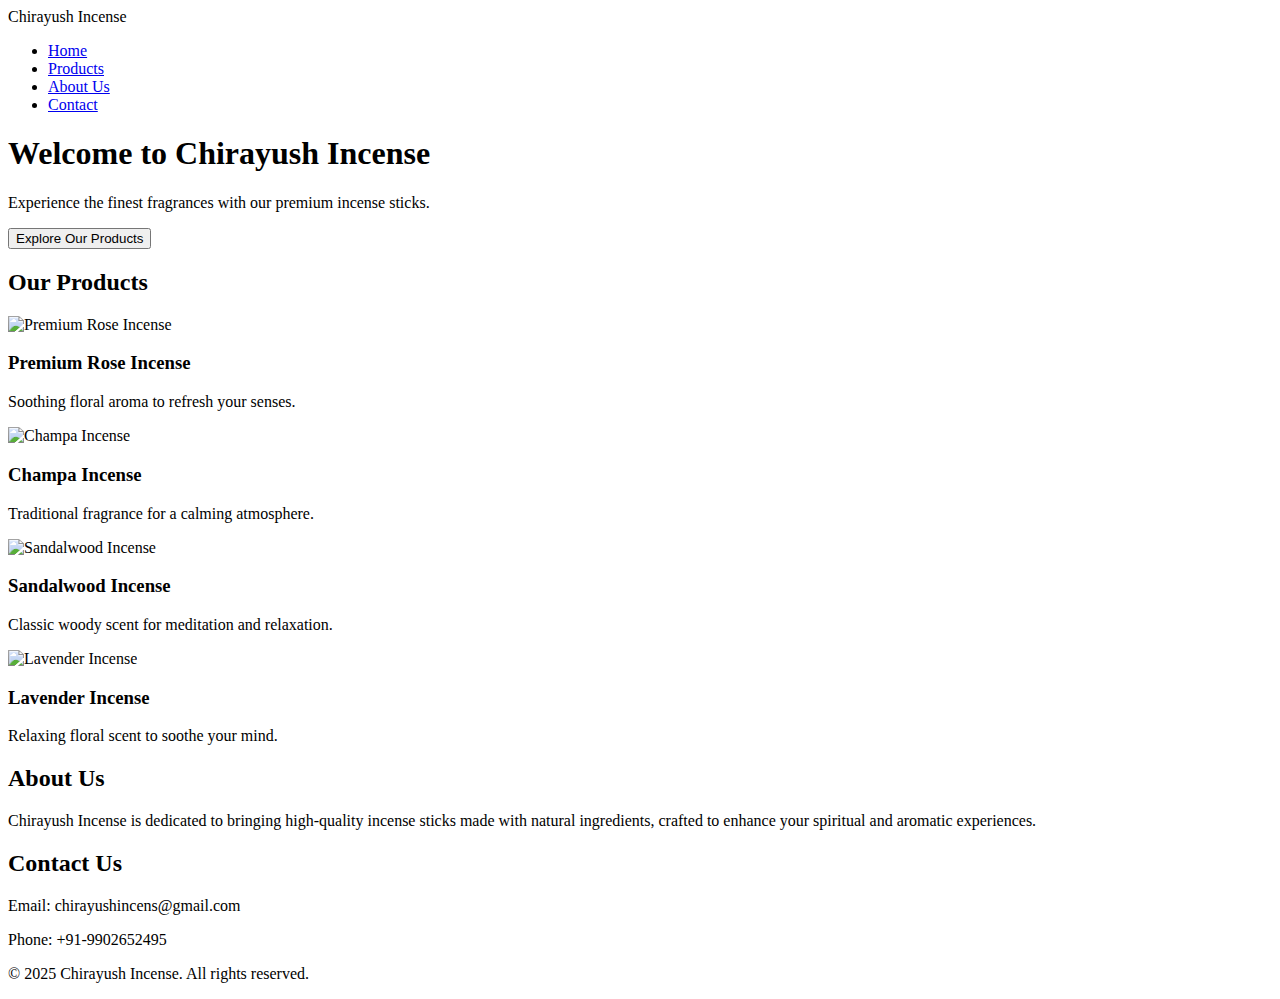
==== index.html @ 6706c329 "Update index.html" ====
<!DOCTYPE html><html lang="en">
<head>
    <meta charset="UTF-8">
    <meta name="viewport" content="width=device-width, initial-scale=1.0">
    <title>Chirayush Incense</title>
    <link rel="stylesheet" href="styles.css">
    <script defer src="script.js"></script>
</head>
<body>
    <header>
        <div class="logo">Chirayush Incense</div>
        <nav>
            <ul>
                <li><a href="#home">Home</a></li>
                <li><a href="#products">Products</a></li>
                <li><a href="#about">About Us</a></li>
                <li><a href="#contact">Contact</a></li>
            </ul>
        </nav>
    </header><section id="home" class="hero">
    <h1>Welcome to Chirayush Incense</h1>
    <p>Experience the finest fragrances with our premium incense sticks.</p>
    <button onclick="scrollToSection('products')">Explore Our Products</button>
</section>

<section id="products" class="products">
    <h2>Our Products</h2>
    <div class="product-grid">
        <div class="product">
            <img src="rose.jpg" alt="Premium Rose Incense">
            <h3>Premium Rose Incense</h3>
            <p>Soothing floral aroma to refresh your senses.</p>
        </div>
        <div class="product">
            <img src="champa.jpg" alt="Champa Incense">
            <h3>Champa Incense</h3>
            <p>Traditional fragrance for a calming atmosphere.</p>
        </div>
        <div class="product">
            <img src="sandalwood.jpg" alt="Sandalwood Incense">
            <h3>Sandalwood Incense</h3>
            <p>Classic woody scent for meditation and relaxation.</p>
        </div>
        <div class="product">
            <img src="lavender.jpg" alt="Lavender Incense">
            <h3>Lavender Incense</h3>
            <p>Relaxing floral scent to soothe your mind.</p>
        </div>
    </div>
</section>

<section id="about" class="about">
    <h2>About Us</h2>
    <p>Chirayush Incense is dedicated to bringing high-quality incense sticks made with natural ingredients, crafted to enhance your spiritual and aromatic experiences.</p>
</section>

<section id="contact" class="contact">
    <h2>Contact Us</h2>
    <p>Email: chirayushincens@gmail.com</p>
    <p>Phone: +91-9902652495</p>
</section>

<footer>
    <p>&copy; 2025 Chirayush Incense. All rights reserved.</p>
</footer>
<script src="script.js"></script>
</body>
</html>
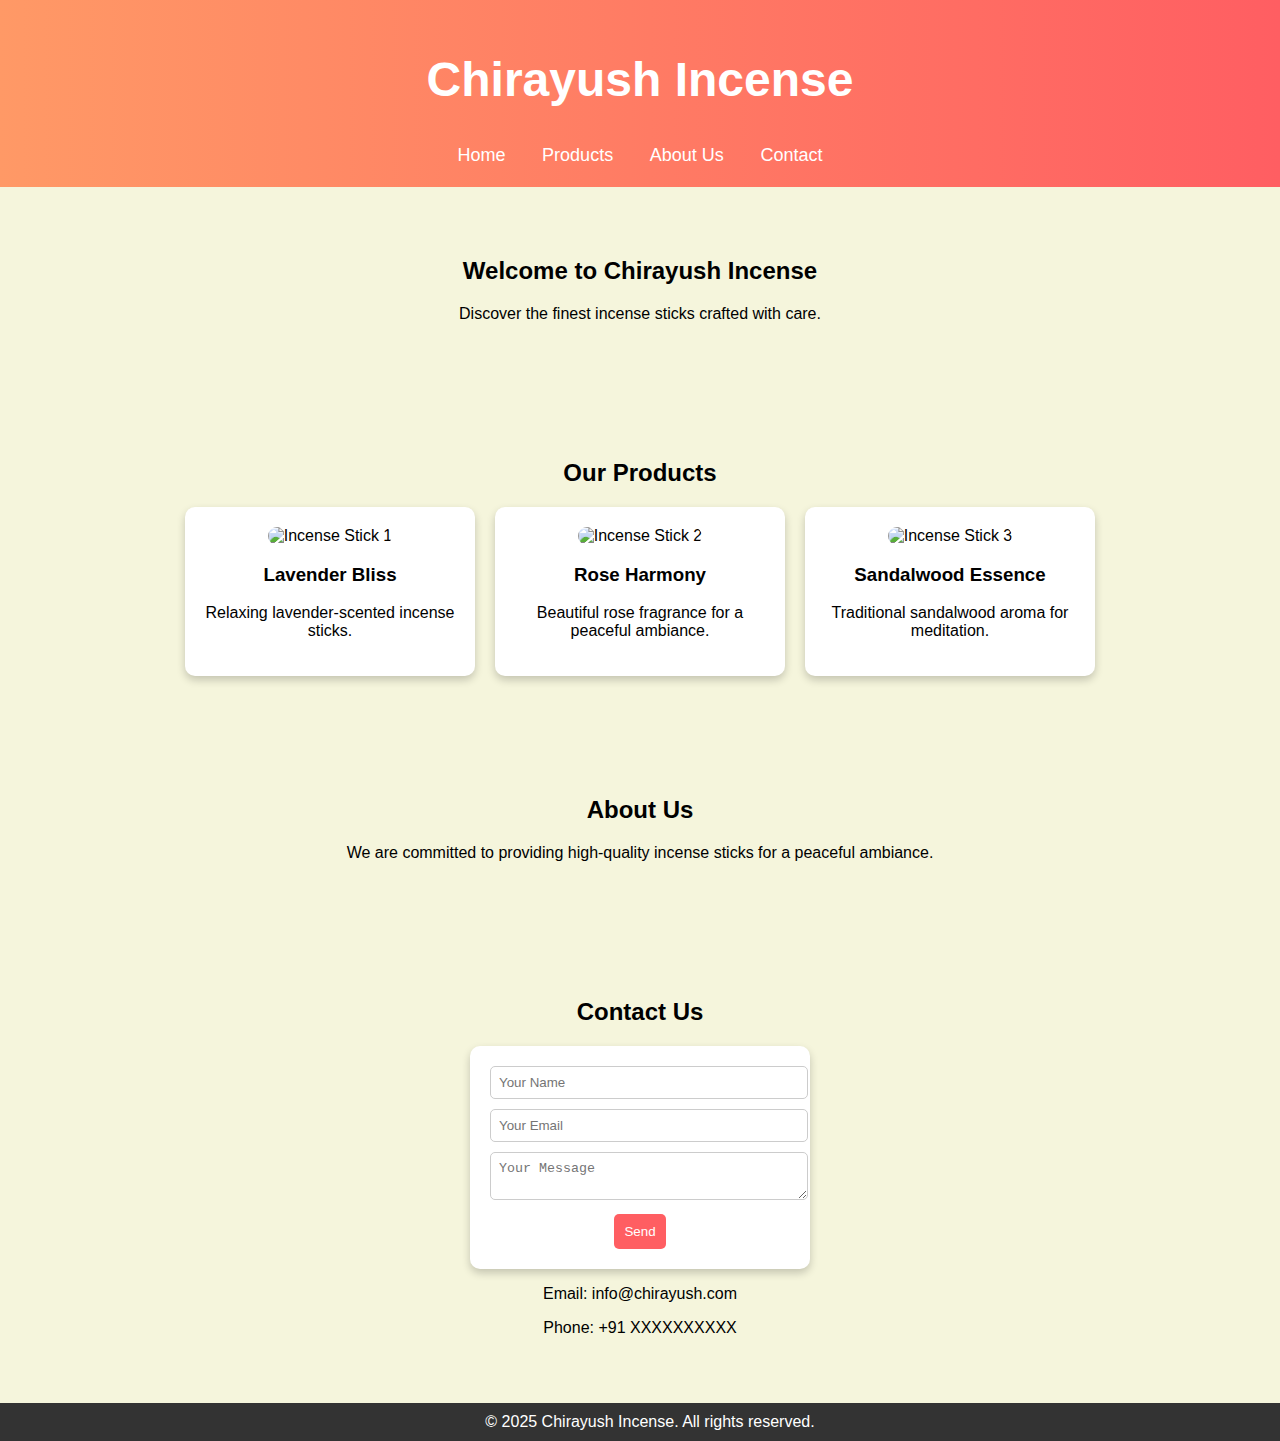
==== commit f4f7da7e: "Update index.html" ====
--- a/index.html
+++ b/index.html
@@ -3,66 +3,134 @@
     <meta charset="UTF-8">
     <meta name="viewport" content="width=device-width, initial-scale=1.0">
     <title>Chirayush Incense</title>
-    <link rel="stylesheet" href="styles.css">
-    <script defer src="script.js"></script>
+    <style>
+        body {
+            font-family: Arial, sans-serif;
+            margin: 0;
+            padding: 0;
+            text-align: center;
+            background-color: #f5f5dc;
+        }
+        header {
+            background: linear-gradient(to right, #ff9966, #ff5e62);
+            color: white;
+            padding: 20px;
+            font-size: 24px;
+        }
+        nav a {
+            margin: 0 15px;
+            text-decoration: none;
+            color: white;
+            font-size: 18px;
+        }
+        section {
+            padding: 50px;
+        }
+        .products {
+            display: flex;
+            justify-content: center;
+            flex-wrap: wrap;
+            gap: 20px;
+        }
+        .product {
+            background: white;
+            padding: 20px;
+            border-radius: 10px;
+            box-shadow: 0px 4px 8px rgba(0, 0, 0, 0.2);
+            width: 250px;
+        }
+        .product img {
+            width: 100%;
+            border-radius: 10px;
+        }
+        form {
+            background: white;
+            padding: 20px;
+            border-radius: 10px;
+            width: 300px;
+            margin: auto;
+            box-shadow: 0px 4px 8px rgba(0, 0, 0, 0.2);
+        }
+        input, textarea {
+            width: 100%;
+            margin-bottom: 10px;
+            padding: 8px;
+            border: 1px solid #ccc;
+            border-radius: 5px;
+        }
+        button {
+            background-color: #ff5e62;
+            color: white;
+            padding: 10px;
+            border: none;
+            border-radius: 5px;
+            cursor: pointer;
+        }
+        footer {
+            background-color: #333;
+            color: white;
+            padding: 10px;
+            position: relative;
+            bottom: 0;
+            width: 100%;
+        }
+    </style>
 </head>
 <body>
     <header>
-        <div class="logo">Chirayush Incense</div>
+        <h1>Chirayush Incense</h1>
         <nav>
-            <ul>
-                <li><a href="#home">Home</a></li>
-                <li><a href="#products">Products</a></li>
-                <li><a href="#about">About Us</a></li>
-                <li><a href="#contact">Contact</a></li>
-            </ul>
+            <a href="#home">Home</a>
+            <a href="#products">Products</a>
+            <a href="#about">About Us</a>
+            <a href="#contact">Contact</a>
         </nav>
-    </header><section id="home" class="hero">
-    <h1>Welcome to Chirayush Incense</h1>
-    <p>Experience the finest fragrances with our premium incense sticks.</p>
-    <button onclick="scrollToSection('products')">Explore Our Products</button>
+    </header><section id="home">
+    <h2>Welcome to Chirayush Incense</h2>
+    <p>Discover the finest incense sticks crafted with care.</p>
 </section>
 
-<section id="products" class="products">
+<section id="products">
     <h2>Our Products</h2>
-    <div class="product-grid">
+    <div class="products">
         <div class="product">
-            <img src="rose.jpg" alt="Premium Rose Incense">
-            <h3>Premium Rose Incense</h3>
-            <p>Soothing floral aroma to refresh your senses.</p>
+            <img src="https://via.placeholder.com/250" alt="Incense Stick 1">
+            <h3>Lavender Bliss</h3>
+            <p>Relaxing lavender-scented incense sticks.</p>
         </div>
         <div class="product">
-            <img src="champa.jpg" alt="Champa Incense">
-            <h3>Champa Incense</h3>
-            <p>Traditional fragrance for a calming atmosphere.</p>
+            <img src="https://via.placeholder.com/250" alt="Incense Stick 2">
+            <h3>Rose Harmony</h3>
+            <p>Beautiful rose fragrance for a peaceful ambiance.</p>
         </div>
         <div class="product">
-            <img src="sandalwood.jpg" alt="Sandalwood Incense">
-            <h3>Sandalwood Incense</h3>
-            <p>Classic woody scent for meditation and relaxation.</p>
-        </div>
-        <div class="product">
-            <img src="lavender.jpg" alt="Lavender Incense">
-            <h3>Lavender Incense</h3>
-            <p>Relaxing floral scent to soothe your mind.</p>
+            <img src="https://via.placeholder.com/250" alt="Incense Stick 3">
+            <h3>Sandalwood Essence</h3>
+            <p>Traditional sandalwood aroma for meditation.</p>
         </div>
     </div>
 </section>
 
-<section id="about" class="about">
+<section id="about">
     <h2>About Us</h2>
-    <p>Chirayush Incense is dedicated to bringing high-quality incense sticks made with natural ingredients, crafted to enhance your spiritual and aromatic experiences.</p>
+    <p>We are committed to providing high-quality incense sticks for a peaceful ambiance.</p>
 </section>
 
-<section id="contact" class="contact">
+<section id="contact">
     <h2>Contact Us</h2>
-    <p>Email: chirayushincens@gmail.com</p>
-    <p>Phone: +91-9902652495</p>
+    <form>
+        <input type="text" name="name" placeholder="Your Name" required>
+        <input type="email" name="email" placeholder="Your Email" required>
+        <textarea name="message" placeholder="Your Message" required></textarea>
+        <button type="submit">Send</button>
+    </form>
+    <p>Email: info@chirayush.com</p>
+    <p>Phone: +91 XXXXXXXXXX</p>
 </section>
 
 <footer>
-    <p>&copy; 2025 Chirayush Incense. All rights reserved.</p>
+    &copy; 2025 Chirayush Incense. All rights reserved.
 </footer>
-<script src="script.js"></script>
+
 </body>
 </html>
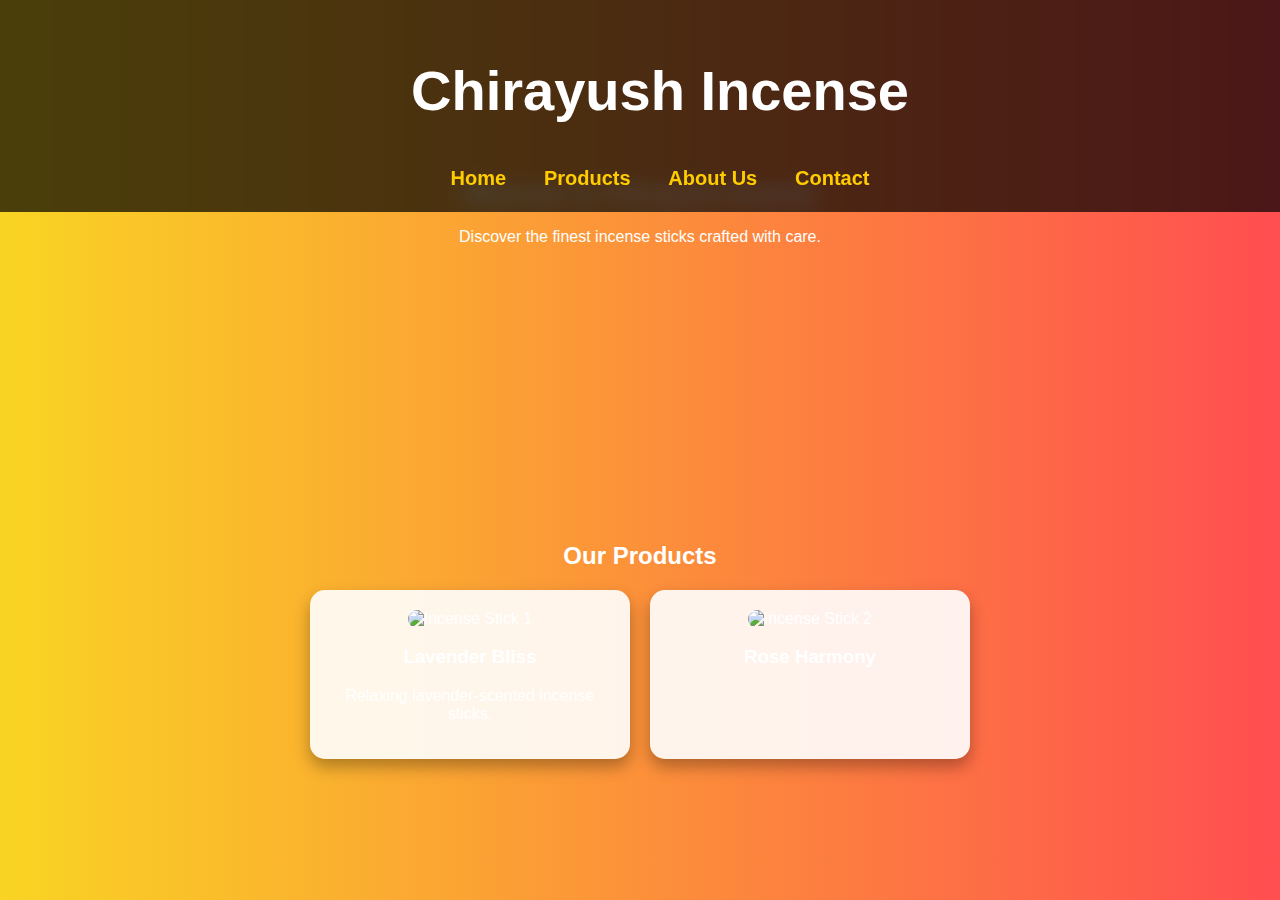
==== commit 5a955c8c: "Update index.html" ====
--- a/index.html
+++ b/index.html
@@ -1,30 +1,49 @@
-<!DOCTYPE html><html lang="en">
+<!DOCTYPE html>
+<html lang="en">
 <head>
     <meta charset="UTF-8">
     <meta name="viewport" content="width=device-width, initial-scale=1.0">
     <title>Chirayush Incense</title>
     <style>
         body {
-            font-family: Arial, sans-serif;
+            font-family: 'Poppins', sans-serif;
             margin: 0;
             padding: 0;
             text-align: center;
-            background-color: #f5f5dc;
+            background: linear-gradient(to right, #f9d423, #ff4e50);
+            animation: fadeIn 1s ease-in;
+        }
+        @keyframes fadeIn {
+            from { opacity: 0; }
+            to { opacity: 1; }
         }
         header {
-            background: linear-gradient(to right, #ff9966, #ff5e62);
+            background: rgba(0, 0, 0, 0.7);
             color: white;
             padding: 20px;
-            font-size: 24px;
+            font-size: 28px;
+            position: fixed;
+            width: 100%;
+            top: 0;
+            z-index: 1000;
+            backdrop-filter: blur(10px);
         }
         nav a {
             margin: 0 15px;
             text-decoration: none;
-            color: white;
-            font-size: 18px;
+            color: #ffcc00;
+            font-size: 20px;
+            font-weight: bold;
+            transition: color 0.3s, transform 0.3s;
+        }
+        nav a:hover {
+            color: #fff;
+            transform: scale(1.1);
         }
         section {
-            padding: 50px;
+            padding: 100px 50px;
+            margin-top: 60px;
+            color: white;
         }
         .products {
             display: flex;
@@ -33,43 +52,59 @@
             gap: 20px;
         }
         .product {
-            background: white;
+            background: rgba(255, 255, 255, 0.9);
             padding: 20px;
-            border-radius: 10px;
-            box-shadow: 0px 4px 8px rgba(0, 0, 0, 0.2);
-            width: 250px;
+            border-radius: 15px;
+            box-shadow: 0px 8px 16px rgba(0, 0, 0, 0.3);
+            width: 280px;
+            transition: transform 0.3s ease-in-out;
+        }
+        .product:hover {
+            transform: scale(1.1) rotate(2deg);
         }
         .product img {
             width: 100%;
-            border-radius: 10px;
+            border-radius: 15px;
         }
         form {
-            background: white;
-            padding: 20px;
-            border-radius: 10px;
-            width: 300px;
+            background: rgba(255, 255, 255, 0.9);
+            padding: 30px;
+            border-radius: 15px;
+            width: 350px;
             margin: auto;
-            box-shadow: 0px 4px 8px rgba(0, 0, 0, 0.2);
+            box-shadow: 0px 8px 16px rgba(0, 0, 0, 0.3);
+            animation: slideUp 1s ease-in-out;
+        }
+        @keyframes slideUp {
+            from { transform: translateY(50px); opacity: 0; }
+            to { transform: translateY(0); opacity: 1; }
         }
         input, textarea {
             width: 100%;
-            margin-bottom: 10px;
-            padding: 8px;
-            border: 1px solid #ccc;
-            border-radius: 5px;
+            margin-bottom: 15px;
+            padding: 10px;
+            border: 2px solid #ffcc00;
+            border-radius: 10px;
         }
         button {
-            background-color: #ff5e62;
+            background-color: #ffcc00;
+            color: black;
+            padding: 12px;
+            border: none;
+            border-radius: 10px;
+            cursor: pointer;
+            font-weight: bold;
+            transition: background 0.3s, transform 0.2s;
+        }
+        button:hover {
+            background-color: #ff4e50;
             color: white;
-            padding: 10px;
-            border: none;
-            border-radius: 5px;
-            cursor: pointer;
+            transform: scale(1.05);
         }
         footer {
-            background-color: #333;
+            background-color: rgba(0, 0, 0, 0.8);
             color: white;
-            padding: 10px;
+            padding: 15px;
             position: relative;
             bottom: 0;
             width: 100%;
@@ -85,52 +120,21 @@
             <a href="#about">About Us</a>
             <a href="#contact">Contact</a>
         </nav>
-    </header><section id="home">
-    <h2>Welcome to Chirayush Incense</h2>
-    <p>Discover the finest incense sticks crafted with care.</p>
-</section>
-
-<section id="products">
-    <h2>Our Products</h2>
-    <div class="products">
-        <div class="product">
-            <img src="https://via.placeholder.com/250" alt="Incense Stick 1">
-            <h3>Lavender Bliss</h3>
-            <p>Relaxing lavender-scented incense sticks.</p>
-        </div>
-        <div class="product">
-            <img src="https://via.placeholder.com/250" alt="Incense Stick 2">
-            <h3>Rose Harmony</h3>
-            <p>Beautiful rose fragrance for a peaceful ambiance.</p>
-        </div>
-        <div class="product">
-            <img src="https://via.placeholder.com/250" alt="Incense Stick 3">
-            <h3>Sandalwood Essence</h3>
-            <p>Traditional sandalwood aroma for meditation.</p>
-        </div>
-    </div>
-</section>
-
-<section id="about">
-    <h2>About Us</h2>
-    <p>We are committed to providing high-quality incense sticks for a peaceful ambiance.</p>
-</section>
-
-<section id="contact">
-    <h2>Contact Us</h2>
-    <form>
-        <input type="text" name="name" placeholder="Your Name" required>
-        <input type="email" name="email" placeholder="Your Email" required>
-        <textarea name="message" placeholder="Your Message" required></textarea>
-        <button type="submit">Send</button>
-    </form>
-    <p>Email: info@chirayush.com</p>
-    <p>Phone: +91 XXXXXXXXXX</p>
-</section>
-
-<footer>
-    &copy; 2025 Chirayush Incense. All rights reserved.
-</footer>
-
-</body>
-</html>
+    </header>
+    
+    <section id="home">
+        <h2>Welcome to Chirayush Incense</h2>
+        <p>Discover the finest incense sticks crafted with care.</p>
+    </section>
+    
+    <section id="products">
+        <h2>Our Products</h2>
+        <div class="products">
+            <div class="product">
+                <img src="https://via.placeholder.com/280" alt="Incense Stick 1">
+                <h3>Lavender Bliss</h3>
+                <p>Relaxing lavender-scented incense sticks.</p>
+            </div>
+            <div class="product">
+                <img src="https://via.placeholder.com/280" alt="Incense Stick 2">
+                <h3>Rose Harmony</h3>
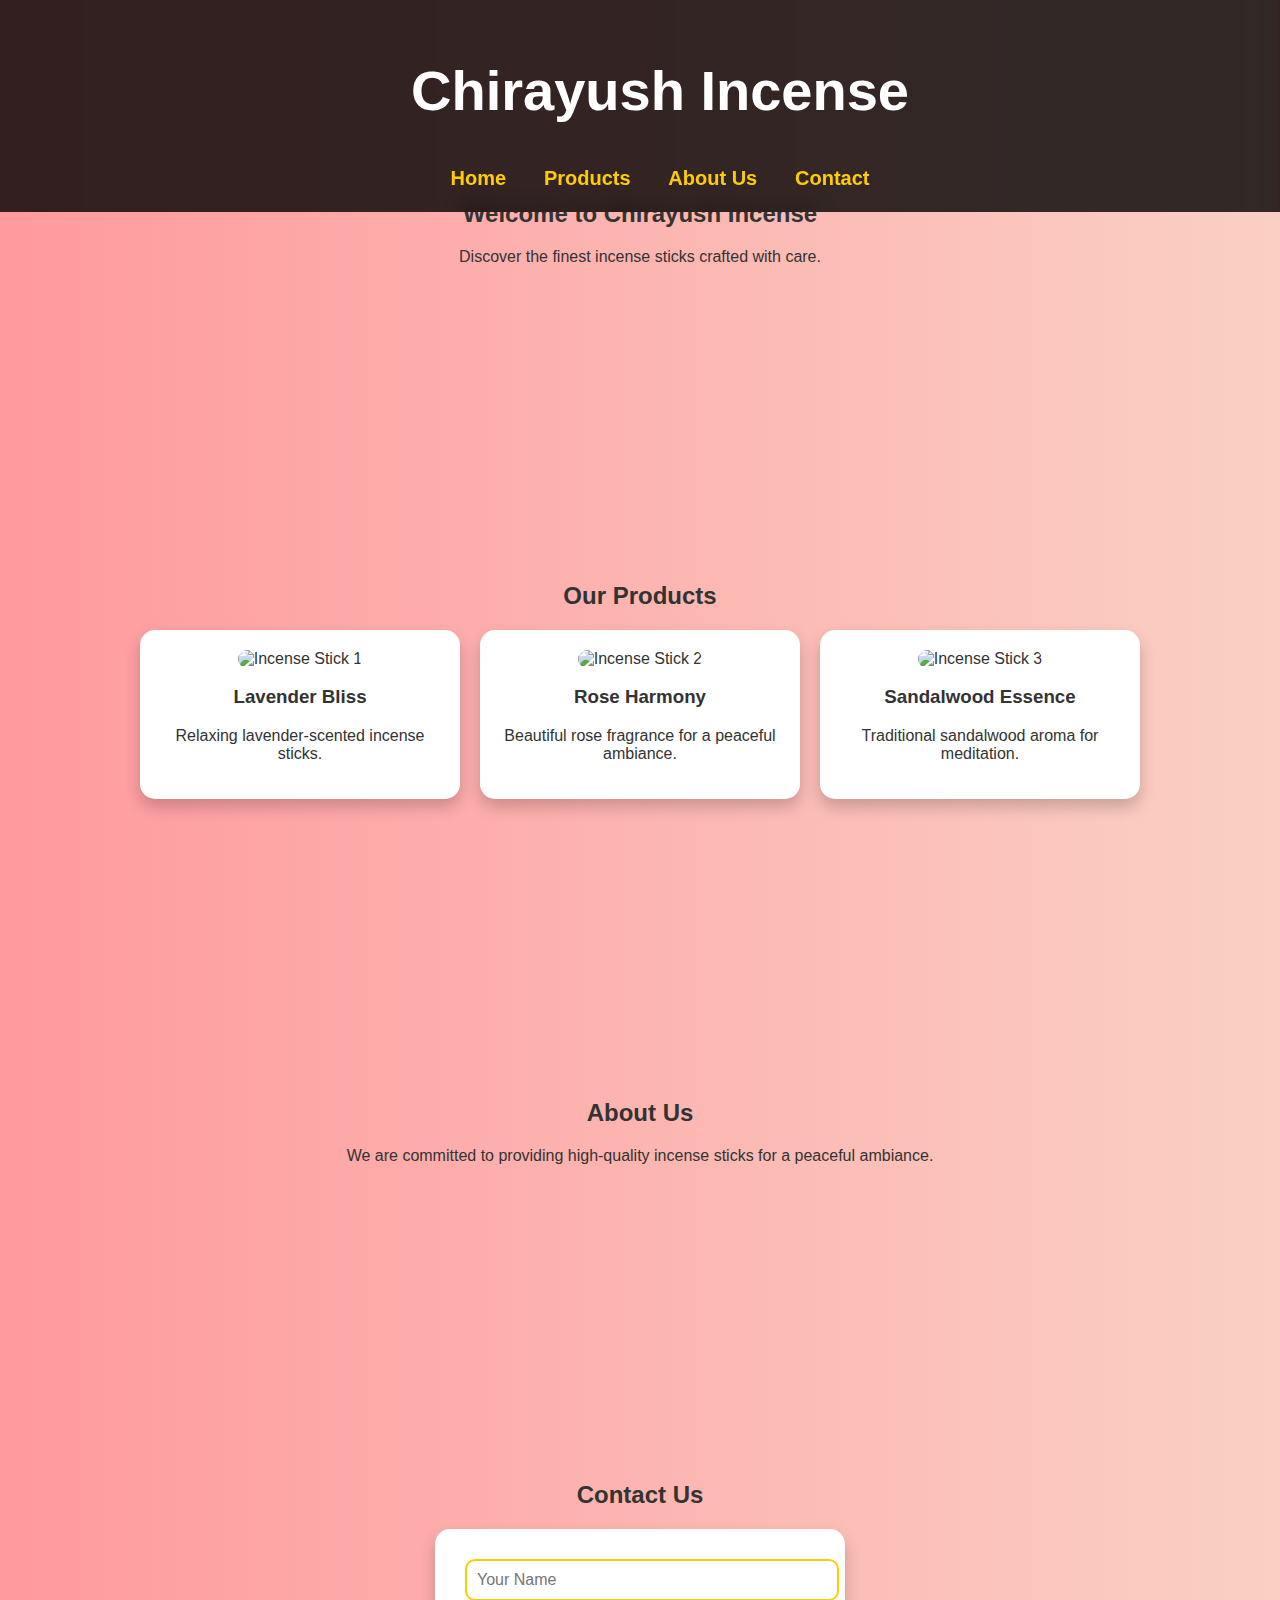
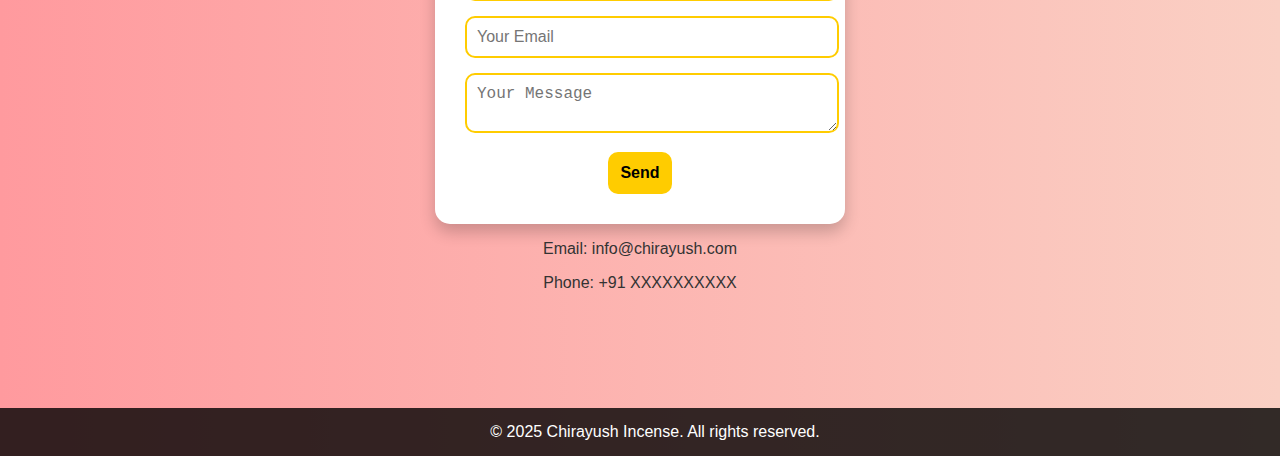
==== commit 9ef12865: "Update index.html" ====
--- a/index.html
+++ b/index.html
@@ -1,5 +1,4 @@
-<!DOCTYPE html>
-<html lang="en">
+<!DOCTYPE html><html lang="en">
 <head>
     <meta charset="UTF-8">
     <meta name="viewport" content="width=device-width, initial-scale=1.0">
@@ -10,15 +9,11 @@
             margin: 0;
             padding: 0;
             text-align: center;
-            background: linear-gradient(to right, #f9d423, #ff4e50);
-            animation: fadeIn 1s ease-in;
-        }
-        @keyframes fadeIn {
-            from { opacity: 0; }
-            to { opacity: 1; }
+            background: linear-gradient(to right, #ff9a9e, #fad0c4);
+            color: #333;
         }
         header {
-            background: rgba(0, 0, 0, 0.7);
+            background: rgba(0, 0, 0, 0.8);
             color: white;
             padding: 20px;
             font-size: 28px;
@@ -42,8 +37,7 @@
         }
         section {
             padding: 100px 50px;
-            margin-top: 60px;
-            color: white;
+            margin-top: 80px;
         }
         .products {
             display: flex;
@@ -52,32 +46,27 @@
             gap: 20px;
         }
         .product {
-            background: rgba(255, 255, 255, 0.9);
+            background: white;
             padding: 20px;
             border-radius: 15px;
-            box-shadow: 0px 8px 16px rgba(0, 0, 0, 0.3);
+            box-shadow: 0px 8px 16px rgba(0, 0, 0, 0.2);
             width: 280px;
             transition: transform 0.3s ease-in-out;
         }
         .product:hover {
-            transform: scale(1.1) rotate(2deg);
+            transform: scale(1.1);
         }
         .product img {
             width: 100%;
-            border-radius: 15px;
+            border-radius: 10px;
         }
         form {
-            background: rgba(255, 255, 255, 0.9);
+            background: white;
             padding: 30px;
             border-radius: 15px;
             width: 350px;
             margin: auto;
-            box-shadow: 0px 8px 16px rgba(0, 0, 0, 0.3);
-            animation: slideUp 1s ease-in-out;
-        }
-        @keyframes slideUp {
-            from { transform: translateY(50px); opacity: 0; }
-            to { transform: translateY(0); opacity: 1; }
+            box-shadow: 0px 8px 16px rgba(0, 0, 0, 0.2);
         }
         input, textarea {
             width: 100%;
@@ -85,6 +74,7 @@
             padding: 10px;
             border: 2px solid #ffcc00;
             border-radius: 10px;
+            font-size: 16px;
         }
         button {
             background-color: #ffcc00;
@@ -93,6 +83,7 @@
             border: none;
             border-radius: 10px;
             cursor: pointer;
+            font-size: 16px;
             font-weight: bold;
             transition: background 0.3s, transform 0.2s;
         }
@@ -120,21 +111,52 @@
             <a href="#about">About Us</a>
             <a href="#contact">Contact</a>
         </nav>
-    </header>
-    
-    <section id="home">
-        <h2>Welcome to Chirayush Incense</h2>
-        <p>Discover the finest incense sticks crafted with care.</p>
-    </section>
-    
-    <section id="products">
-        <h2>Our Products</h2>
-        <div class="products">
-            <div class="product">
-                <img src="https://via.placeholder.com/280" alt="Incense Stick 1">
-                <h3>Lavender Bliss</h3>
-                <p>Relaxing lavender-scented incense sticks.</p>
-            </div>
-            <div class="product">
-                <img src="https://via.placeholder.com/280" alt="Incense Stick 2">
-                <h3>Rose Harmony</h3>
+    </header><section id="home">
+    <h2>Welcome to Chirayush Incense</h2>
+    <p>Discover the finest incense sticks crafted with care.</p>
+</section>
+
+<section id="products">
+    <h2>Our Products</h2>
+    <div class="products">
+        <div class="product">
+            <img src="https://via.placeholder.com/280" alt="Incense Stick 1">
+            <h3>Lavender Bliss</h3>
+            <p>Relaxing lavender-scented incense sticks.</p>
+        </div>
+        <div class="product">
+            <img src="https://via.placeholder.com/280" alt="Incense Stick 2">
+            <h3>Rose Harmony</h3>
+            <p>Beautiful rose fragrance for a peaceful ambiance.</p>
+        </div>
+        <div class="product">
+            <img src="https://via.placeholder.com/280" alt="Incense Stick 3">
+            <h3>Sandalwood Essence</h3>
+            <p>Traditional sandalwood aroma for meditation.</p>
+        </div>
+    </div>
+</section>
+
+<section id="about">
+    <h2>About Us</h2>
+    <p>We are committed to providing high-quality incense sticks for a peaceful ambiance.</p>
+</section>
+
+<section id="contact">
+    <h2>Contact Us</h2>
+    <form>
+        <input type="text" name="name" placeholder="Your Name" required>
+        <input type="email" name="email" placeholder="Your Email" required>
+        <textarea name="message" placeholder="Your Message" required></textarea>
+        <button type="submit">Send</button>
+    </form>
+    <p>Email: info@chirayush.com</p>
+    <p>Phone: +91 XXXXXXXXXX</p>
+</section>
+
+<footer>
+    &copy; 2025 Chirayush Incense. All rights reserved.
+</footer>
+
+</body>
+</html>
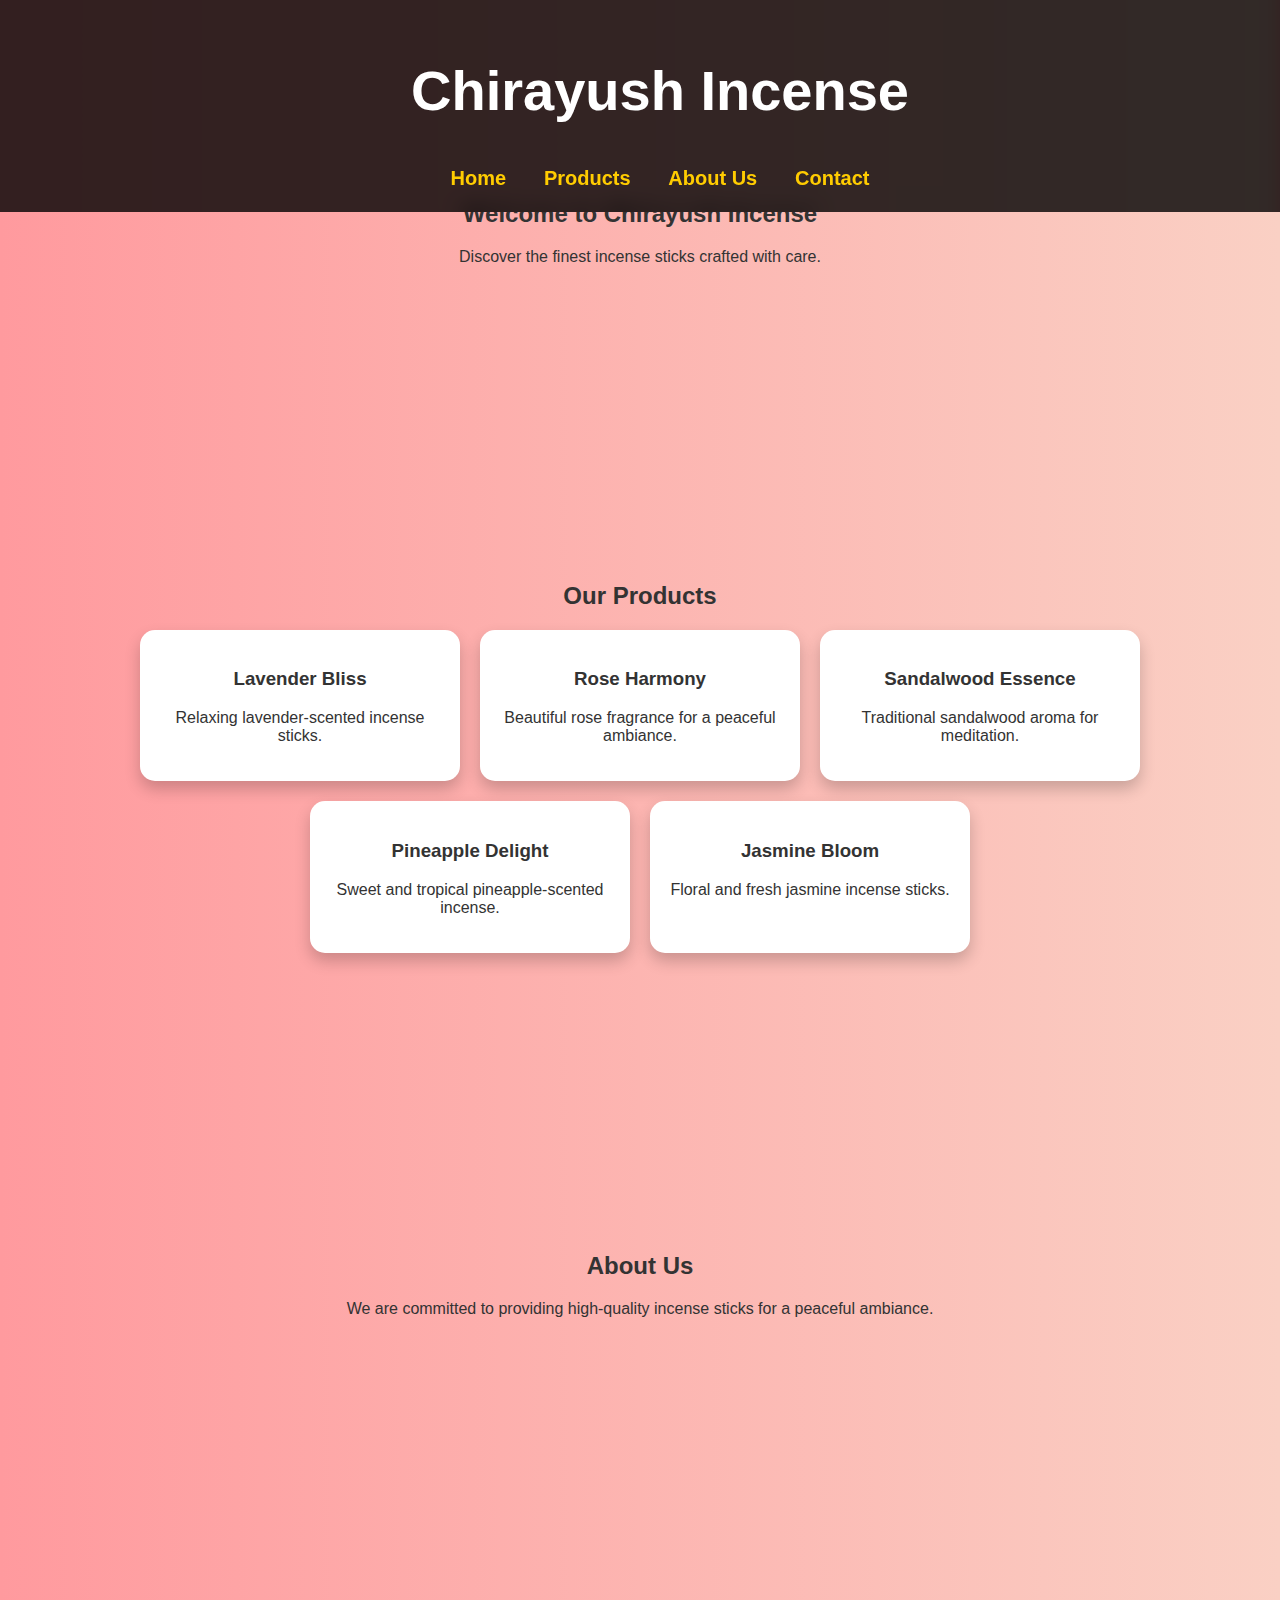
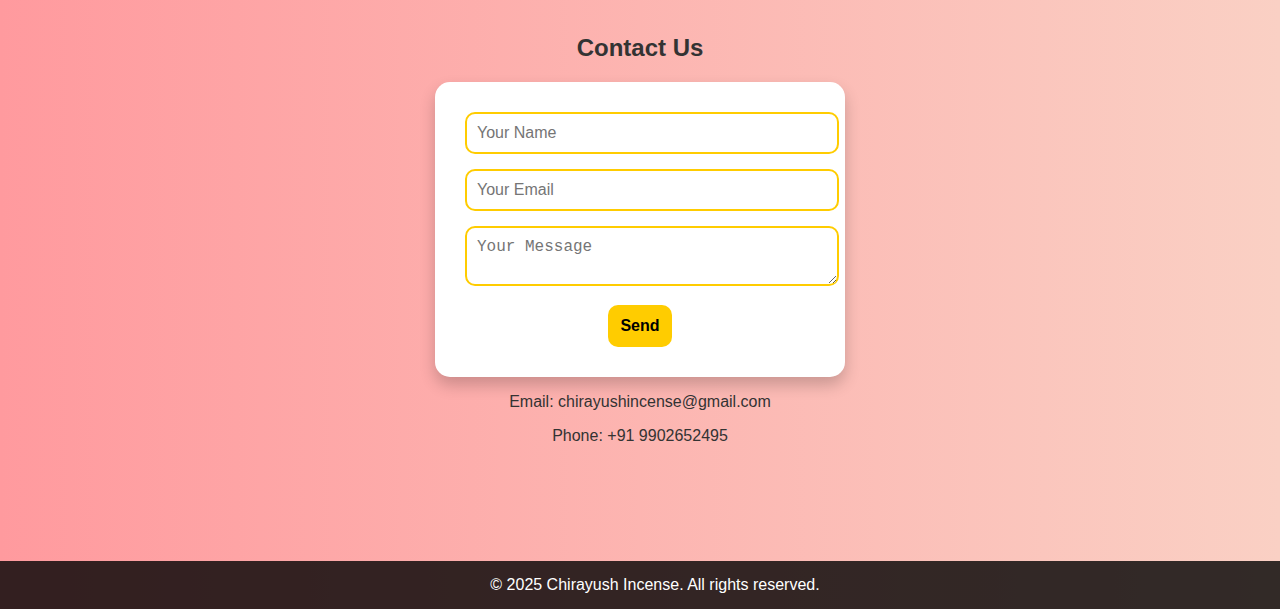
==== commit bda38be0: "Update index.html" ====
--- a/index.html
+++ b/index.html
@@ -55,10 +55,6 @@
         }
         .product:hover {
             transform: scale(1.1);
-        }
-        .product img {
-            width: 100%;
-            border-radius: 10px;
         }
         form {
             background: white;
@@ -120,19 +116,24 @@
     <h2>Our Products</h2>
     <div class="products">
         <div class="product">
-            <img src="https://via.placeholder.com/280" alt="Incense Stick 1">
             <h3>Lavender Bliss</h3>
             <p>Relaxing lavender-scented incense sticks.</p>
         </div>
         <div class="product">
-            <img src="https://via.placeholder.com/280" alt="Incense Stick 2">
             <h3>Rose Harmony</h3>
             <p>Beautiful rose fragrance for a peaceful ambiance.</p>
         </div>
         <div class="product">
-            <img src="https://via.placeholder.com/280" alt="Incense Stick 3">
             <h3>Sandalwood Essence</h3>
             <p>Traditional sandalwood aroma for meditation.</p>
+        </div>
+        <div class="product">
+            <h3>Pineapple Delight</h3>
+            <p>Sweet and tropical pineapple-scented incense.</p>
+        </div>
+        <div class="product">
+            <h3>Jasmine Bloom</h3>
+            <p>Floral and fresh jasmine incense sticks.</p>
         </div>
     </div>
 </section>
@@ -150,8 +151,8 @@
         <textarea name="message" placeholder="Your Message" required></textarea>
         <button type="submit">Send</button>
     </form>
-    <p>Email: info@chirayush.com</p>
-    <p>Phone: +91 XXXXXXXXXX</p>
+    <p>Email: chirayushincense@gmail.com</p>
+    <p>Phone: +91 9902652495</p>
 </section>
 
 <footer>
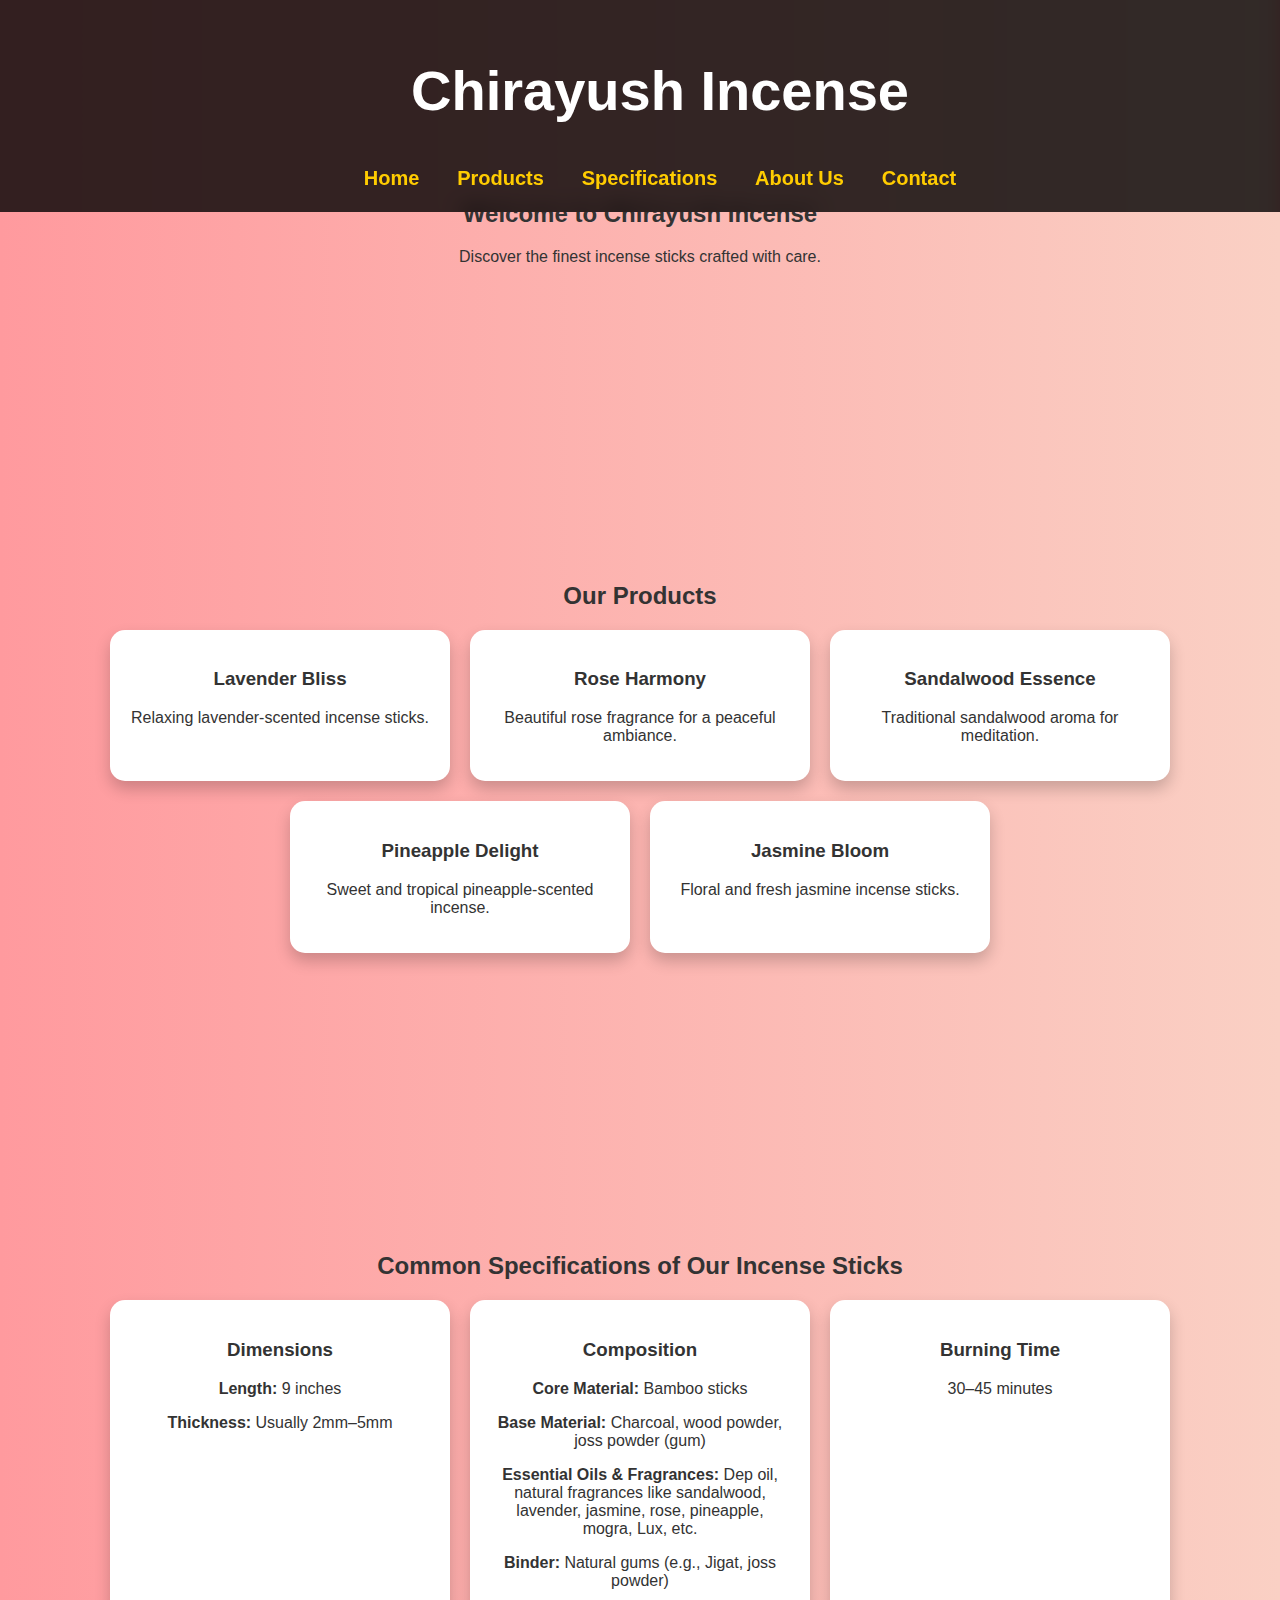
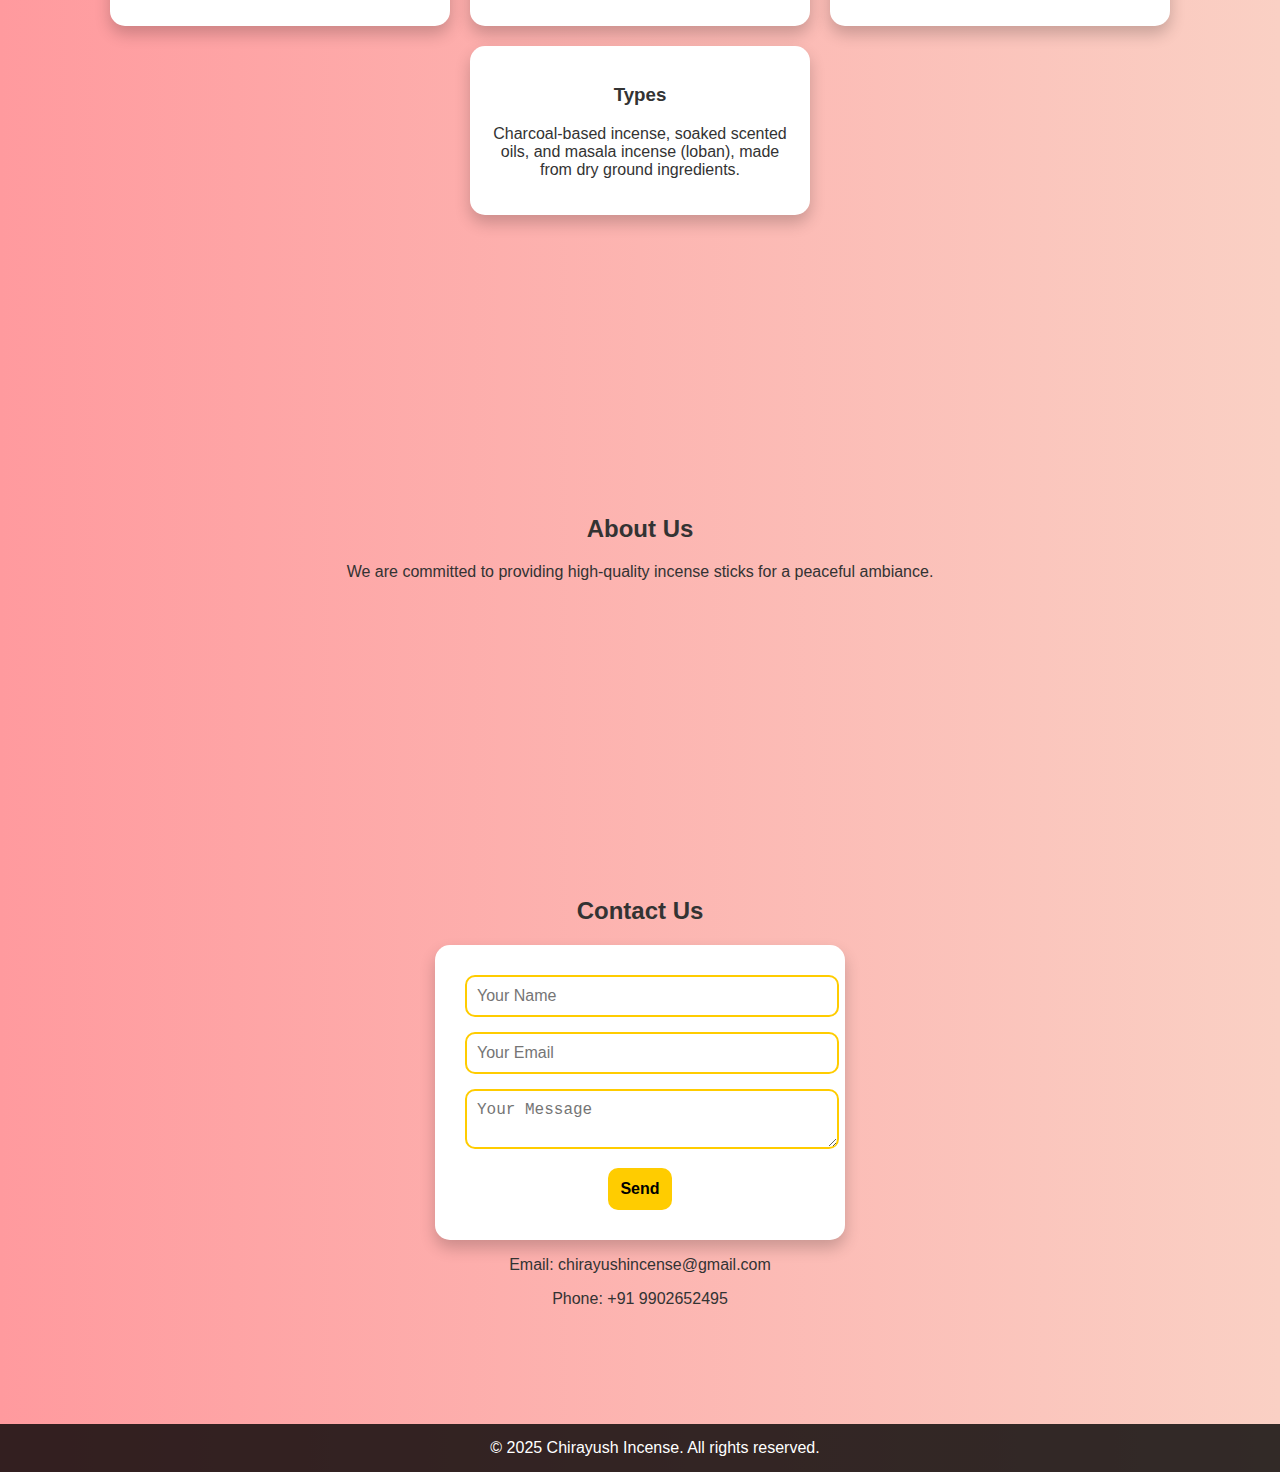
==== commit b0f315b3: "Update index.html" ====
--- a/index.html
+++ b/index.html
@@ -39,22 +39,22 @@
             padding: 100px 50px;
             margin-top: 80px;
         }
-        .products {
+        .products, .specifications {
             display: flex;
             justify-content: center;
             flex-wrap: wrap;
             gap: 20px;
         }
-        .product {
+        .product, .spec-box {
             background: white;
             padding: 20px;
             border-radius: 15px;
             box-shadow: 0px 8px 16px rgba(0, 0, 0, 0.2);
-            width: 280px;
+            width: 300px;
             transition: transform 0.3s ease-in-out;
         }
-        .product:hover {
-            transform: scale(1.1);
+        .product:hover, .spec-box:hover {
+            transform: scale(1.05);
         }
         form {
             background: white;
@@ -104,6 +104,7 @@
         <nav>
             <a href="#home">Home</a>
             <a href="#products">Products</a>
+            <a href="#specifications">Specifications</a>
             <a href="#about">About Us</a>
             <a href="#contact">Contact</a>
         </nav>
@@ -115,25 +116,36 @@
 <section id="products">
     <h2>Our Products</h2>
     <div class="products">
-        <div class="product">
-            <h3>Lavender Bliss</h3>
-            <p>Relaxing lavender-scented incense sticks.</p>
+        <div class="product"><h3>Lavender Bliss</h3><p>Relaxing lavender-scented incense sticks.</p></div>
+        <div class="product"><h3>Rose Harmony</h3><p>Beautiful rose fragrance for a peaceful ambiance.</p></div>
+        <div class="product"><h3>Sandalwood Essence</h3><p>Traditional sandalwood aroma for meditation.</p></div>
+        <div class="product"><h3>Pineapple Delight</h3><p>Sweet and tropical pineapple-scented incense.</p></div>
+        <div class="product"><h3>Jasmine Bloom</h3><p>Floral and fresh jasmine incense sticks.</p></div>
+    </div>
+</section>
+
+<section id="specifications">
+    <h2>Common Specifications of Our Incense Sticks</h2>
+    <div class="specifications">
+        <div class="spec-box">
+            <h3>Dimensions</h3>
+            <p><b>Length:</b> 9 inches</p>
+            <p><b>Thickness:</b> Usually 2mm–5mm</p>
         </div>
-        <div class="product">
-            <h3>Rose Harmony</h3>
-            <p>Beautiful rose fragrance for a peaceful ambiance.</p>
+        <div class="spec-box">
+            <h3>Composition</h3>
+            <p><b>Core Material:</b> Bamboo sticks</p>
+            <p><b>Base Material:</b> Charcoal, wood powder, joss powder (gum)</p>
+            <p><b>Essential Oils & Fragrances:</b> Dep oil, natural fragrances like sandalwood, lavender, jasmine, rose, pineapple, mogra, Lux, etc.</p>
+            <p><b>Binder:</b> Natural gums (e.g., Jigat, joss powder)</p>
         </div>
-        <div class="product">
-            <h3>Sandalwood Essence</h3>
-            <p>Traditional sandalwood aroma for meditation.</p>
+        <div class="spec-box">
+            <h3>Burning Time</h3>
+            <p>30–45 minutes</p>
         </div>
-        <div class="product">
-            <h3>Pineapple Delight</h3>
-            <p>Sweet and tropical pineapple-scented incense.</p>
-        </div>
-        <div class="product">
-            <h3>Jasmine Bloom</h3>
-            <p>Floral and fresh jasmine incense sticks.</p>
+        <div class="spec-box">
+            <h3>Types</h3>
+            <p>Charcoal-based incense, soaked scented oils, and masala incense (loban), made from dry ground ingredients.</p>
         </div>
     </div>
 </section>
